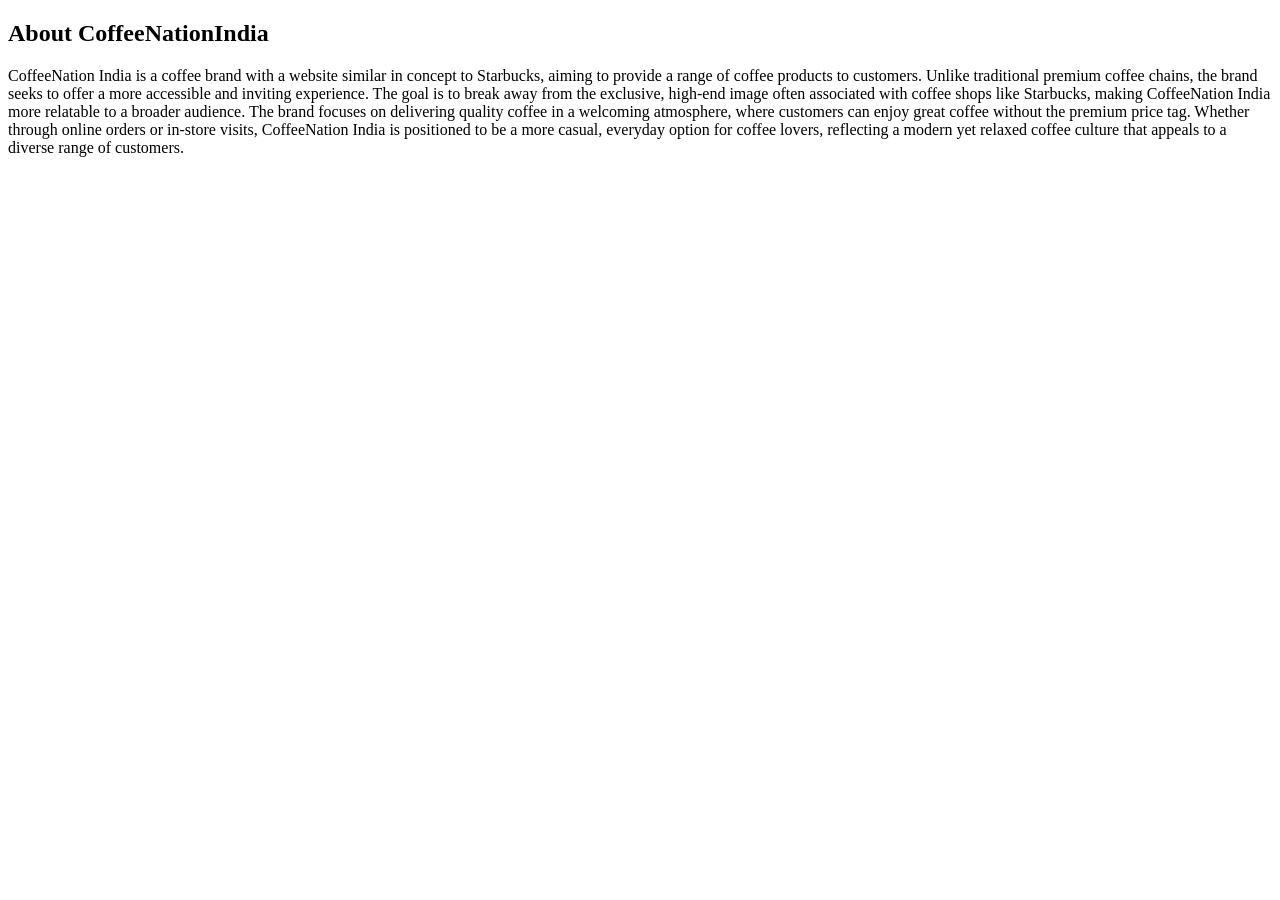
==== learn_more.html @ c2240b5e "Initial commit: CoffeeNation web e-commerce platform with PHP authentication" ====
<!DOCTYPE html>
<html lang="en">
<head>
    <meta charset="UTF-8">
    <meta name="viewport" content="width=device-width, initial-scale=1.0">
    <title>Learn more</title>
</head>
<body>
    <h2>About CoffeeNationIndia</h2>
    <p>CoffeeNation India is a coffee brand with a website similar in concept to Starbucks, aiming to provide a range of coffee products to customers. Unlike traditional premium coffee chains, the brand seeks to offer a more accessible and inviting experience. The goal is to break away from the exclusive, high-end image often associated with coffee shops like Starbucks, making CoffeeNation India more relatable to a broader audience. The brand focuses on delivering quality coffee in a welcoming atmosphere, where customers can enjoy great coffee without the premium price tag. Whether through online orders or in-store visits, CoffeeNation India is positioned to be a more casual, everyday option for coffee lovers, reflecting a modern yet relaxed coffee culture that appeals to a diverse range of customers.</p>
</body>
</html>
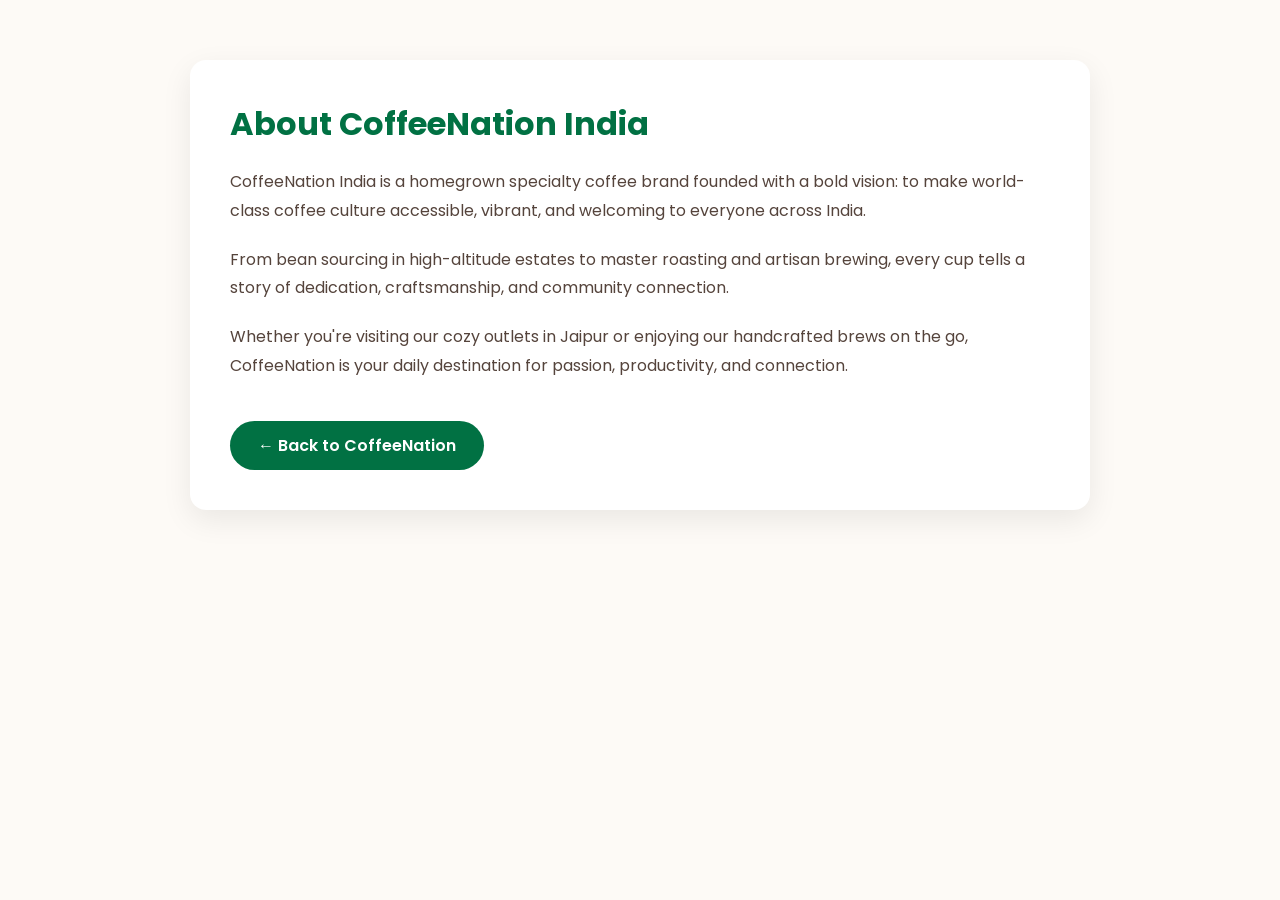
==== commit b68a1719: "Fix all asset paths, interactive image slider, cart system, and responsive pages" ====
--- a/learn_more.html
+++ b/learn_more.html
@@ -3,10 +3,50 @@
 <head>
     <meta charset="UTF-8">
     <meta name="viewport" content="width=device-width, initial-scale=1.0">
-    <title>Learn more</title>
+    <title>About CoffeeNation India</title>
+    <link rel="stylesheet" href="assests/css/style.css">
+    <link rel="stylesheet" href="assests/css/section.css">
+    <style>
+        .learn-container {
+            max-width: 900px;
+            margin: 60px auto;
+            padding: 40px;
+            background: #ffffff;
+            border-radius: 16px;
+            box-shadow: 0 10px 30px rgba(0,0,0,0.08);
+            font-family: 'Poppins', sans-serif;
+            color: #33241b;
+        }
+        .learn-container h1 {
+            color: #017143;
+            font-size: 32px;
+            margin-bottom: 20px;
+        }
+        .learn-container p {
+            font-size: 16px;
+            line-height: 1.8;
+            margin-bottom: 20px;
+            color: #55443c;
+        }
+        .back-btn {
+            display: inline-block;
+            margin-top: 20px;
+            padding: 12px 28px;
+            background: #017143;
+            color: white;
+            text-decoration: none;
+            border-radius: 30px;
+            font-weight: 600;
+        }
+    </style>
 </head>
-<body>
-    <h2>About CoffeeNationIndia</h2>
-    <p>CoffeeNation India is a coffee brand with a website similar in concept to Starbucks, aiming to provide a range of coffee products to customers. Unlike traditional premium coffee chains, the brand seeks to offer a more accessible and inviting experience. The goal is to break away from the exclusive, high-end image often associated with coffee shops like Starbucks, making CoffeeNation India more relatable to a broader audience. The brand focuses on delivering quality coffee in a welcoming atmosphere, where customers can enjoy great coffee without the premium price tag. Whether through online orders or in-store visits, CoffeeNation India is positioned to be a more casual, everyday option for coffee lovers, reflecting a modern yet relaxed coffee culture that appeals to a diverse range of customers.</p>
+<body style="background: #fdfaf6; margin: 0;">
+    <div class="learn-container">
+        <h1>About CoffeeNation India</h1>
+        <p>CoffeeNation India is a homegrown specialty coffee brand founded with a bold vision: to make world-class coffee culture accessible, vibrant, and welcoming to everyone across India.</p>
+        <p>From bean sourcing in high-altitude estates to master roasting and artisan brewing, every cup tells a story of dedication, craftsmanship, and community connection.</p>
+        <p>Whether you're visiting our cozy outlets in Jaipur or enjoying our handcrafted brews on the go, CoffeeNation is your daily destination for passion, productivity, and connection.</p>
+        <a href="index.html" class="back-btn">&#8592; Back to CoffeeNation</a>
+    </div>
 </body>
-</html>+</html>
--- a/assests/css/style.css
+++ b/assests/css/style.css
@@ -0,0 +1,346 @@
+
+
+
+
+@import url('https://fonts.googleapis.com/css2?family=Montserrat:wght@300;400;500;700&family=Nunito+Sans:ital,wght@0,400;0,700;0,800;1,300;1,700&family=Poppins:wght@400;500;600;700;800;900&display=swap');
+html{
+    scroll-behavior: smooth;
+}
+
+*{
+    margin: 0;
+    padding: 0;
+    box-sizing: border-box;
+    font-family: 'Poppins', sans-serif;
+}
+section{
+    position: relative;
+    width: 100%;
+    min-width: 100vh;
+    padding: 100px;
+    display: flex;
+    justify-content: space-between;
+    align-items: center;
+    background: #fff;
+}
+header{
+    position: absolute;
+    top: 0;
+    left: 0;
+    width: 100%;
+    padding: 20px 10px;
+    display: flex;
+    justify-content: space-between;
+    align-items: center;
+}
+header .logo{
+    position: relative;
+    max-width: 80px;
+    border-radius: 10px;
+}
+header ul{
+    position: relative;
+    display: flex;
+}
+header ul li{
+    list-style: none;
+}
+header ul li a{
+    display: inline-block;
+    color: #333;
+    font-weight: 800;
+    margin-left: 40px;
+    text-decoration: none;
+}
+.container{
+    position: relative;
+    width: 100%;
+    display: flex;
+    justify-content: space-between;
+    align-items: center;
+}
+.container .text-box{
+    position: relative;
+    max-width: 600px;
+}
+.container .text-box h2{
+    color: #333;
+    font-size: 4em;
+    font-weight: 500px;
+}
+.container .text-box h2 span{
+    color: #017143;
+    font-size: 1.2em;
+    font-weight: 900;
+}
+.container .text-box h2 span .brown {
+    color: #713201;
+    font-size: 1.2em;
+    font-weight: 900;
+}
+.container .text-box p{
+    color: #333;
+}
+.container .text-box a{
+    display: inline-block;
+    margin-top: 20px;
+    padding: 8px 20px;
+    background: #017143;
+    color: #fff;
+    border-radius: 40px;
+    font-weight: 500;
+    letter-spacing: 1px;
+    text-decoration: none;
+}
+.container .img-box{
+    width: 600px;
+    display: flex;
+    justify-content: flex-end;
+    padding-right: 50px;
+    margin-top: 50px;
+}
+.container .img-box img{
+    max-width: 340px;
+}
+.thumb{
+    position: absolute;
+    left: 50%;
+    bottom: 20px;
+    transform: translateX(-50%);
+    display: flex;
+}
+.thumb li{
+    list-style: none;
+    display: inline-block;
+    margin: 0 20px;
+    padding: 5px;
+    cursor: pointer;
+    transition: 0.5s;
+}
+.thumb li:hover{
+    transform: translateY(-15px);
+}
+.thumb li img{
+    max-width: 600px;
+}
+.social{
+    position: absolute;
+    top: 50%;
+    right: 30px;
+    transform: translateY(-50%);
+    display: flex;
+    justify-content: center;
+    align-items: center;
+    flex-direction: column;
+}
+.social li {
+    list-style: none;
+}
+.social li a{
+    display: inline-block;
+    margin: 5px 0;
+    transform: scale(0.6);
+    filter: invert(1);
+}
+.circle{
+    position: absolute;
+    top: 0;
+    left: 0;
+    width: 100%;
+    height: 100%;
+    background: #017143;
+    clip-path: circle(600px at right 800px);
+}
+.learn_more{
+    height: auto;
+    width: 100%;
+}
+.readme{
+    width: 100%;
+    height: auto;
+}
+.villian{
+    width: 100%;
+    height: 100%;
+    display: flex;
+    justify-content: center;
+
+}
+.molly{
+    width: 100%;
+    height: 100%;
+    background-position: center;
+  background-repeat: no-repeat;
+  background-size: cover;
+
+
+}
+.container menu-container{
+    
+}
+
+
+
+/* 
+.menu-container{
+    display: flex;
+    margin: 40px 0;
+    width: 100%;
+}
+.menu-section{
+    display: flex;
+    justify-content: space-between;
+    align-items: center;
+    flex-direction: column;
+    background-color: ;
+}
+
+.menu-box{
+    height: 400px;
+    width: 200px;
+    border-radius: 30px;
+    background-color: rgb(186, 186, 186);
+    justify-items: center;
+    align-items: center;
+    align-content: center;
+}
+.menu-box:hover {
+    transform: translateY(-10px) ;
+    transition: ease-in-out .5s;
+} */
+.item{
+    margin-top: 200px;
+    color: white;
+    background-color: #017143;
+    border-radius: 20px;
+    height: 30px;
+    width: 80%;
+    justify-content: center;
+    border: none;
+    text-align: center;
+    position: relative;
+}
+
+.footer-logo{
+    border-radius: 10px;
+}
+
+
+
+
+
+
+
+
+
+
+
+
+
+
+
+
+
+
+
+
+
+
+
+
+
+footer {
+    background-color: #34C759; /* green background color */
+    padding: 20px;
+    display: flex;
+    justify-content: space-between;
+    align-items: center;
+  }
+  
+.footer-container {
+    width: 80%;
+    margin: 0 auto;
+    /* padding: 20px 0; */
+    display: flex;
+    justify-content: space-between;
+    align-items: center;
+  }
+  
+.footer-left {
+    flex-basis: 30%;
+  }
+  
+.footer-right {
+    flex-basis: 70%;
+    text-align: right;
+  }
+  
+.footer-right ul {
+    list-style: none;
+    margin: 0;
+    padding: 0;
+  }
+  
+.footer-right li {
+    display: inline-block;
+    margin-right: 20px;
+  }
+  
+.footer-right a {
+    color: #fff; /* white text color */
+    text-decoration: none;
+  }
+  
+.footer-right a:hover {
+    color: #ccc; /* light gray text color on hover */
+  }
+.footer {
+    display: flex;
+    justify-content: space-between;
+    background-color: #333;
+    color: white;
+    padding: 20px;
+}
+.footer-block {
+    width: 25%;
+    flex: 1;
+    margin: 0 10px;
+}
+.footer-logo {
+    width: 100px;
+    height: auto;
+}
+.brand-name {
+    font-size: 1.5em;
+    margin: 10px 0;
+}
+.address {
+    font-size: 0.9em;
+    line-height: 1.5;
+}
+.footer-block h4 {
+    margin-bottom: 10px;
+}
+.footer-block ul {
+    list-style-type: none;
+    padding: 0;
+}
+.footer-block ul li {
+    margin-bottom: 8px;
+}
+.footer-block ul li a {
+    color: #bbb;
+    text-decoration: none;
+    transition: color 0.3s;
+}
+.footer-block ul li a:hover {
+    color: white;
+}
+.social-media ul {
+    display: flex;
+    flex-direction: column;
+    justify-content: flex-start;
+}
+.social-media ul li {
+    margin-right: 15px;
+}
--- a/assests/css/section.css
+++ b/assests/css/section.css
@@ -0,0 +1,54 @@
+/* CoffeeNation Section Styles */
+#normal-section {
+    padding: 60px 40px;
+    background: #fdfaf6;
+    color: #33241b;
+}
+
+#normal-section .container {
+    max-width: 1100px;
+    margin: 0 auto;
+}
+
+.section-heading {
+    font-size: 32px;
+    font-weight: 700;
+    color: #4a2c1d;
+    margin-bottom: 20px;
+}
+
+.section-description {
+    font-size: 16px;
+    line-height: 1.8;
+    color: #55443c;
+}
+
+.readme .villian .molly img {
+    width: 100%;
+    max-height: 480px;
+    object-fit: cover;
+    border-radius: 12px;
+    box-shadow: 0 8px 24px rgba(0,0,0,0.12);
+}
+
+/* Toast alert notification */
+.coffee-toast {
+    position: fixed;
+    bottom: 24px;
+    right: 24px;
+    background: #017143;
+    color: white;
+    padding: 14px 24px;
+    border-radius: 8px;
+    font-size: 15px;
+    font-weight: 600;
+    box-shadow: 0 6px 20px rgba(0,0,0,0.25);
+    z-index: 10000;
+    display: none;
+    animation: fadeIn 0.3s ease;
+}
+
+@keyframes fadeIn {
+    from { opacity: 0; transform: translateY(15px); }
+    to { opacity: 1; transform: translateY(0); }
+}
